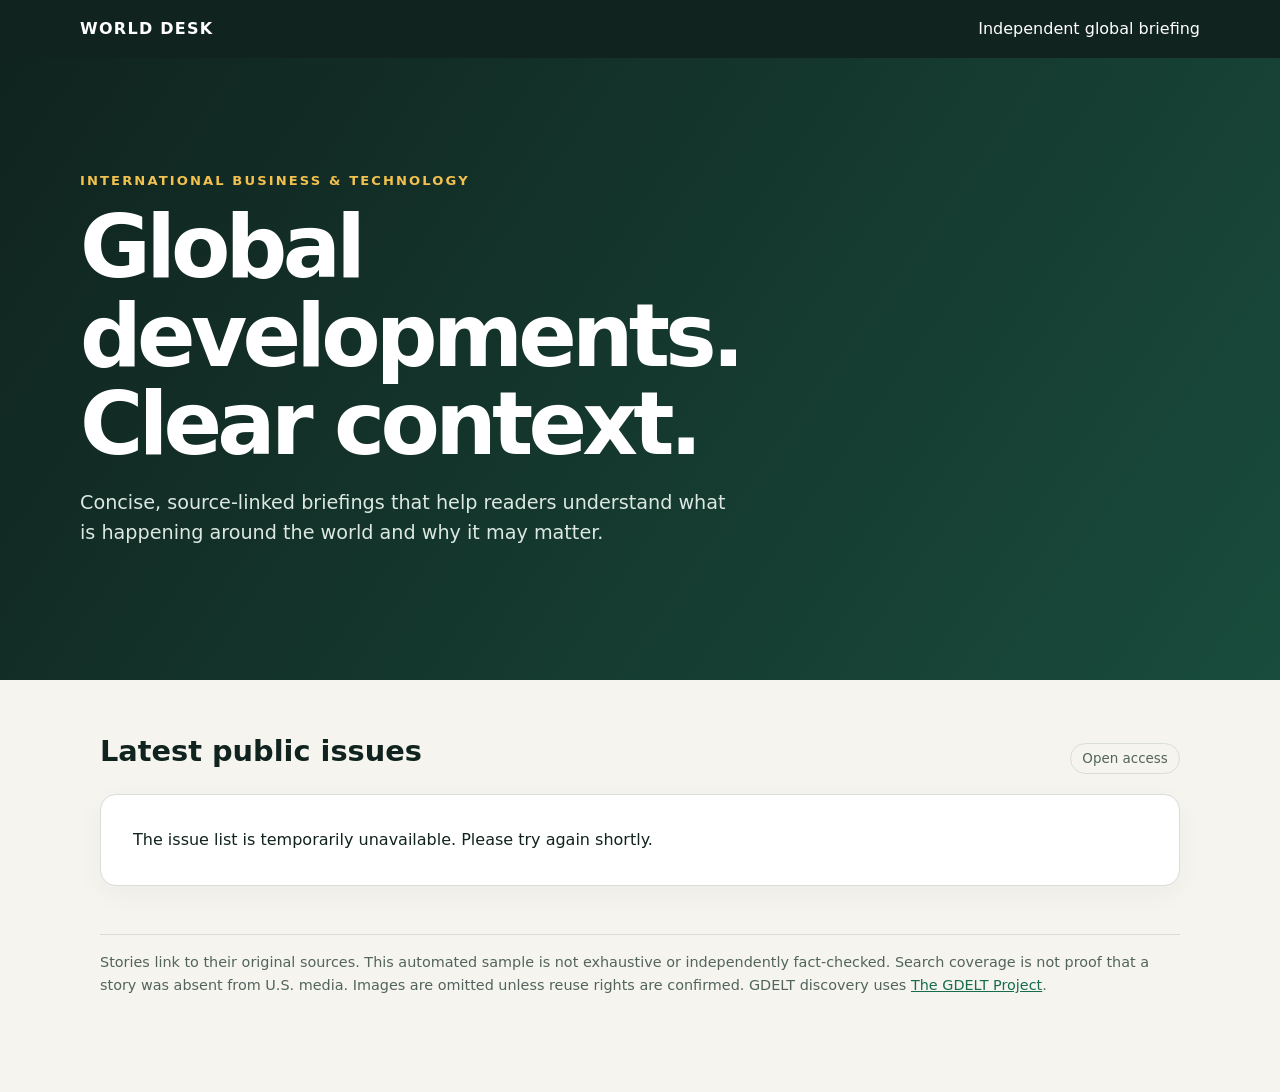
==== site/index.html @ b37acdc0 "Deploy newsletter service: add site/index.html" ====
<!doctype html>
<html lang="en">
<head>
  <meta charset="utf-8">
  <meta name="viewport" content="width=device-width, initial-scale=1">
  <meta name="description" content="An independent, source-linked briefing on international business and technology developments.">
  <meta name="theme-color" content="#10231f">
  <title>World Desk — Global developments, clearly explained</title>
  <style>
    :root{color-scheme:light;--ink:#10231f;--muted:#52645d;--paper:#f5f4ef;--card:#fff;--line:#d9ded8;--green:#176c50;--gold:#f2c14e}
    *{box-sizing:border-box}body{margin:0;background:var(--paper);color:var(--ink);font:16px/1.6 system-ui,-apple-system,Segoe UI,sans-serif}
    a{color:var(--green)}.top{background:var(--ink);color:#fff;padding:1rem max(1.25rem,calc((100vw - 1120px)/2));display:flex;justify-content:space-between;align-items:center;gap:1rem}
    .brand{font-weight:800;letter-spacing:.08em;text-transform:uppercase}.top a{color:#fff;text-decoration:none}.hero{padding:clamp(3rem,9vw,7rem) max(1.25rem,calc((100vw - 1120px)/2));background:linear-gradient(125deg,#10231f,#194c3c);color:white}
    .eyebrow{color:var(--gold);font-size:.82rem;font-weight:750;letter-spacing:.16em;text-transform:uppercase}.hero h1{max-width:850px;font-size:clamp(2.7rem,7vw,5.4rem);line-height:1.02;letter-spacing:-.055em;margin:.8rem 0 1.25rem}.hero p{max-width:650px;color:#dce8e1;font-size:1.2rem}
    main{max-width:1120px;margin:0 auto;padding:3rem 1.25rem 5rem}.row{display:flex;justify-content:space-between;align-items:end;gap:1rem;margin-bottom:1.25rem}.row h2{font-size:1.8rem;margin:0}.tag{border:1px solid var(--line);border-radius:999px;padding:.25rem .7rem;color:var(--muted);font-size:.84rem}
    #issues{display:grid;grid-template-columns:repeat(auto-fit,minmax(min(100%,300px),1fr));gap:1rem}.issue,.empty{background:var(--card);border:1px solid var(--line);border-radius:16px;padding:1.35rem;box-shadow:0 8px 28px #10231f0a}.issue h3{line-height:1.25;margin:.7rem 0}.issue p{color:var(--muted);margin:.5rem 0 1rem}.issue a{font-weight:700;text-decoration-thickness:1px;text-underline-offset:3px}.empty{grid-column:1/-1;padding:2rem}.empty h3{margin-top:0}.footer{border-top:1px solid var(--line);margin-top:3rem;padding-top:1rem;color:var(--muted);font-size:.9rem}
    @media(max-width:560px){.row{align-items:start;flex-direction:column}.hero p{font-size:1.05rem}}
  </style>
</head>
<body>
  <header class="top"><a class="brand" href="/">World Desk</a><span>Independent global briefing</span></header>
  <section class="hero"><div class="eyebrow">International business & technology</div><h1>Global developments.<br>Clear context.</h1><p>Concise, source-linked briefings that help readers understand what is happening around the world and why it may matter.</p></section>
  <main>
    <div class="row"><h2>Latest public issues</h2><span class="tag">Open access</span></div>
    <section id="issues" aria-live="polite"><div class="empty"><h3>Loading issues…</h3></div></section>
    <p class="footer">Stories link to their original sources. This automated sample is not exhaustive or independently fact-checked. Search coverage is not proof that a story was absent from U.S. media. Images are omitted unless reuse rights are confirmed. GDELT discovery uses <a href="https://www.gdeltproject.org/">The GDELT Project</a>.</p>
  </main>
  <script>
    const target = document.querySelector('#issues');
    const safeText = (tag, value, className) => { const node=document.createElement(tag); if(className) node.className=className; node.textContent=String(value??''); return node; };
    fetch('/issues/index.json', {cache:'no-store'}).then(r=>{if(!r.ok)throw Error('Issue list unavailable');return r.json();}).then(items=>{
      target.replaceChildren();
      if(!Array.isArray(items)||items.length===0){target.append(safeText('div','No public issues yet. New editions will appear here after editorial review.','empty'));return;}
      for(const item of items.slice(0,30)){
        if(!item||typeof item.title!=='string'||typeof item.url!=='string'||!item.url.startsWith('/issues/'))continue;
        const card=safeText('article','','issue');card.append(safeText('div',item.date,'eyebrow'),safeText('h3',item.title),safeText('p',item.summary));
        const link=document.createElement('a');link.href=item.url;link.textContent='Read this issue →';card.append(link);target.append(card);
      }
      if(!target.childElementCount)target.append(safeText('div','No public issues yet. New editions will appear here after editorial review.','empty'));
    }).catch(()=>target.replaceChildren(safeText('div','The issue list is temporarily unavailable. Please try again shortly.','empty')));
  </script>
</body>
</html>
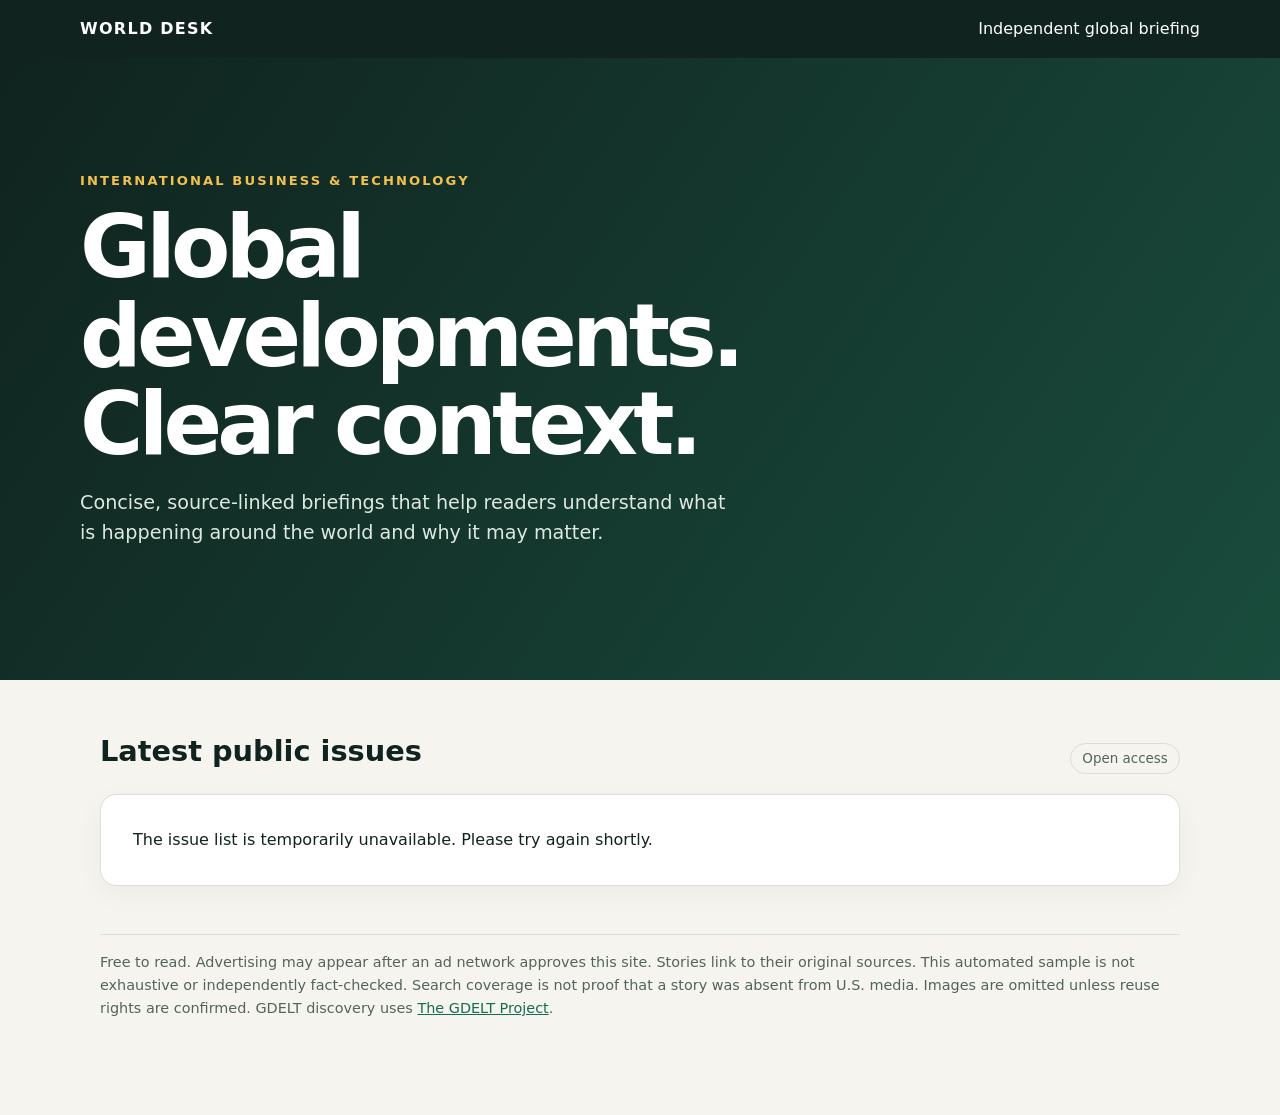
==== commit c3615bb6: "Prepare free site for AdSense Auto ads" ====
--- a/site/index.html
+++ b/site/index.html
@@ -6,6 +6,8 @@
   <meta name="description" content="An independent, source-linked briefing on international business and technology developments.">
   <meta name="theme-color" content="#10231f">
   <title>World Desk — Global developments, clearly explained</title>
+  <script src="/adsense-config.js"></script>
+  <script defer src="/adsense.js"></script>
   <style>
     :root{color-scheme:light;--ink:#10231f;--muted:#52645d;--paper:#f5f4ef;--card:#fff;--line:#d9ded8;--green:#176c50;--gold:#f2c14e}
     *{box-sizing:border-box}body{margin:0;background:var(--paper);color:var(--ink);font:16px/1.6 system-ui,-apple-system,Segoe UI,sans-serif}
@@ -23,22 +25,21 @@
   <main>
     <div class="row"><h2>Latest public issues</h2><span class="tag">Open access</span></div>
     <section id="issues" aria-live="polite"><div class="empty"><h3>Loading issues…</h3></div></section>
-    <p class="footer">Stories link to their original sources. This automated sample is not exhaustive or independently fact-checked. Search coverage is not proof that a story was absent from U.S. media. Images are omitted unless reuse rights are confirmed. GDELT discovery uses <a href="https://www.gdeltproject.org/">The GDELT Project</a>.</p>
+    <p class="footer">Free to read. Advertising may appear after an ad network approves this site. Stories link to their original sources. This automated sample is not exhaustive or independently fact-checked. Search coverage is not proof that a story was absent from U.S. media. Images are omitted unless reuse rights are confirmed. GDELT discovery uses <a href="https://www.gdeltproject.org/">The GDELT Project</a>.</p>
   </main>
   <script>
     const target = document.querySelector('#issues');
     const safeText = (tag, value, className) => { const node=document.createElement(tag); if(className) node.className=className; node.textContent=String(value??''); return node; };
     fetch('/issues/index.json', {cache:'no-store'}).then(r=>{if(!r.ok)throw Error('Issue list unavailable');return r.json();}).then(items=>{
       target.replaceChildren();
-      if(!Array.isArray(items)||items.length===0){target.append(safeText('div','No public issues yet. New editions will appear here after editorial review.','empty'));return;}
+      if(!Array.isArray(items)||items.length===0){target.append(safeText('div','No issues have been published yet. A new issue appears after a successful daily collection.','empty'));return;}
       for(const item of items.slice(0,30)){
         if(!item||typeof item.title!=='string'||typeof item.url!=='string'||!item.url.startsWith('/issues/'))continue;
         const card=safeText('article','','issue');card.append(safeText('div',item.date,'eyebrow'),safeText('h3',item.title),safeText('p',item.summary));
         const link=document.createElement('a');link.href=item.url;link.textContent='Read this issue →';card.append(link);target.append(card);
       }
-      if(!target.childElementCount)target.append(safeText('div','No public issues yet. New editions will appear here after editorial review.','empty'));
+      if(!target.childElementCount)target.append(safeText('div','No issues have been published yet. A new issue appears after a successful daily collection.','empty'));
     }).catch(()=>target.replaceChildren(safeText('div','The issue list is temporarily unavailable. Please try again shortly.','empty')));
   </script>
 </body>
 </html>
-
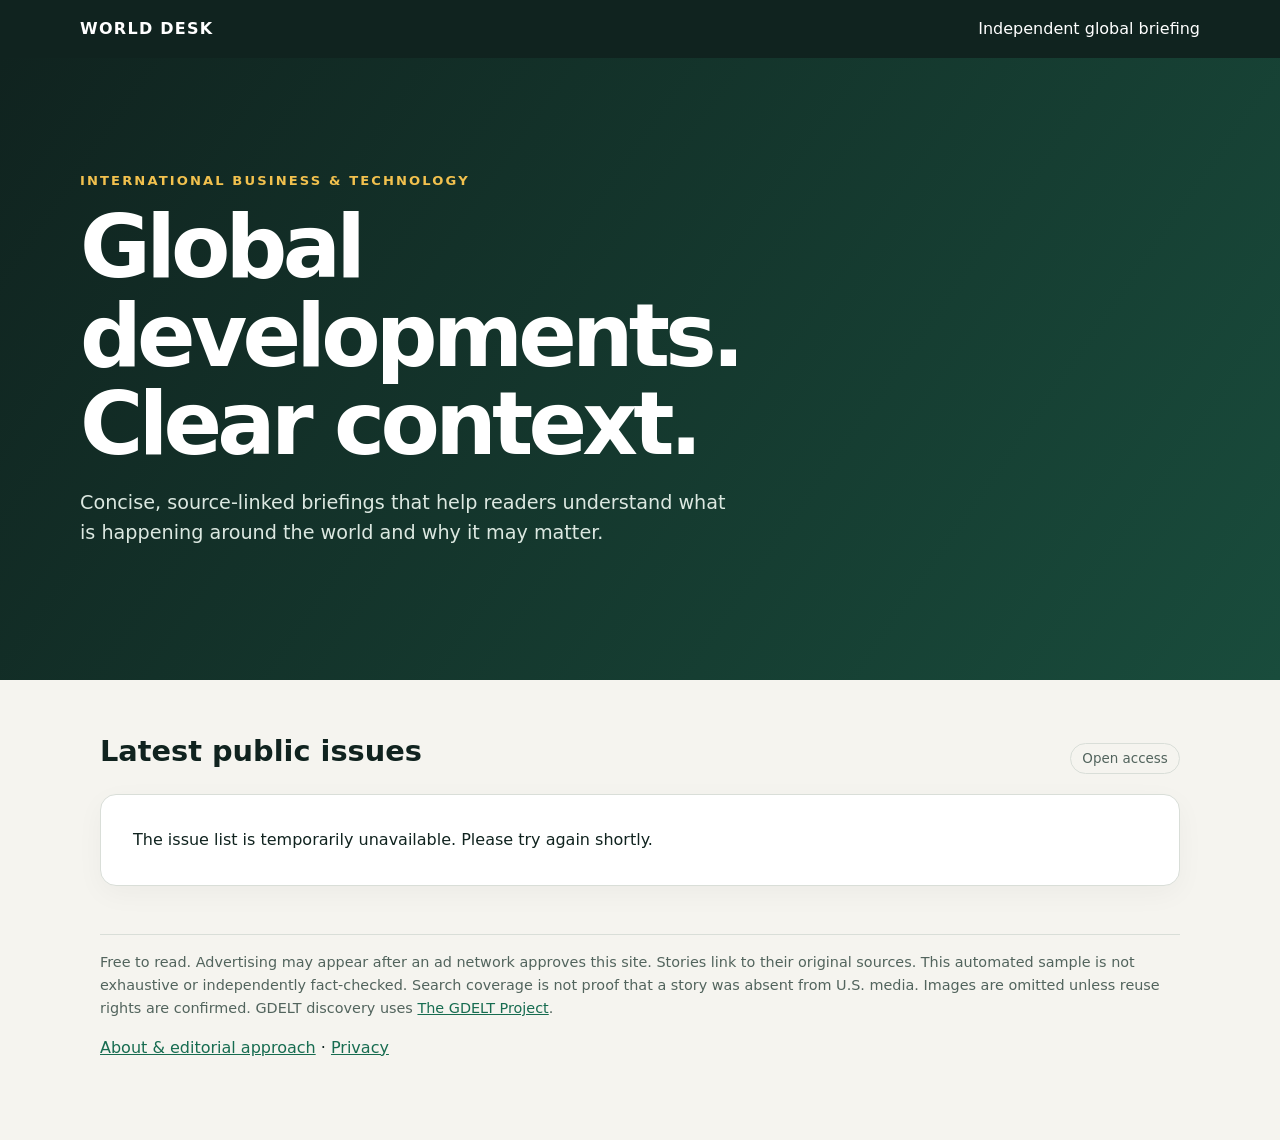
==== commit cb964aca: "Prepare publisher pages and verifiable ad activation without enabling fees" ====
--- a/site/index.html
+++ b/site/index.html
@@ -26,6 +26,7 @@
     <div class="row"><h2>Latest public issues</h2><span class="tag">Open access</span></div>
     <section id="issues" aria-live="polite"><div class="empty"><h3>Loading issues…</h3></div></section>
     <p class="footer">Free to read. Advertising may appear after an ad network approves this site. Stories link to their original sources. This automated sample is not exhaustive or independently fact-checked. Search coverage is not proof that a story was absent from U.S. media. Images are omitted unless reuse rights are confirmed. GDELT discovery uses <a href="https://www.gdeltproject.org/">The GDELT Project</a>.</p>
+    <nav aria-label="Publisher information"><a href="/about.html">About &amp; editorial approach</a> · <a href="/privacy.html">Privacy</a></nav>
   </main>
   <script>
     const target = document.querySelector('#issues');
